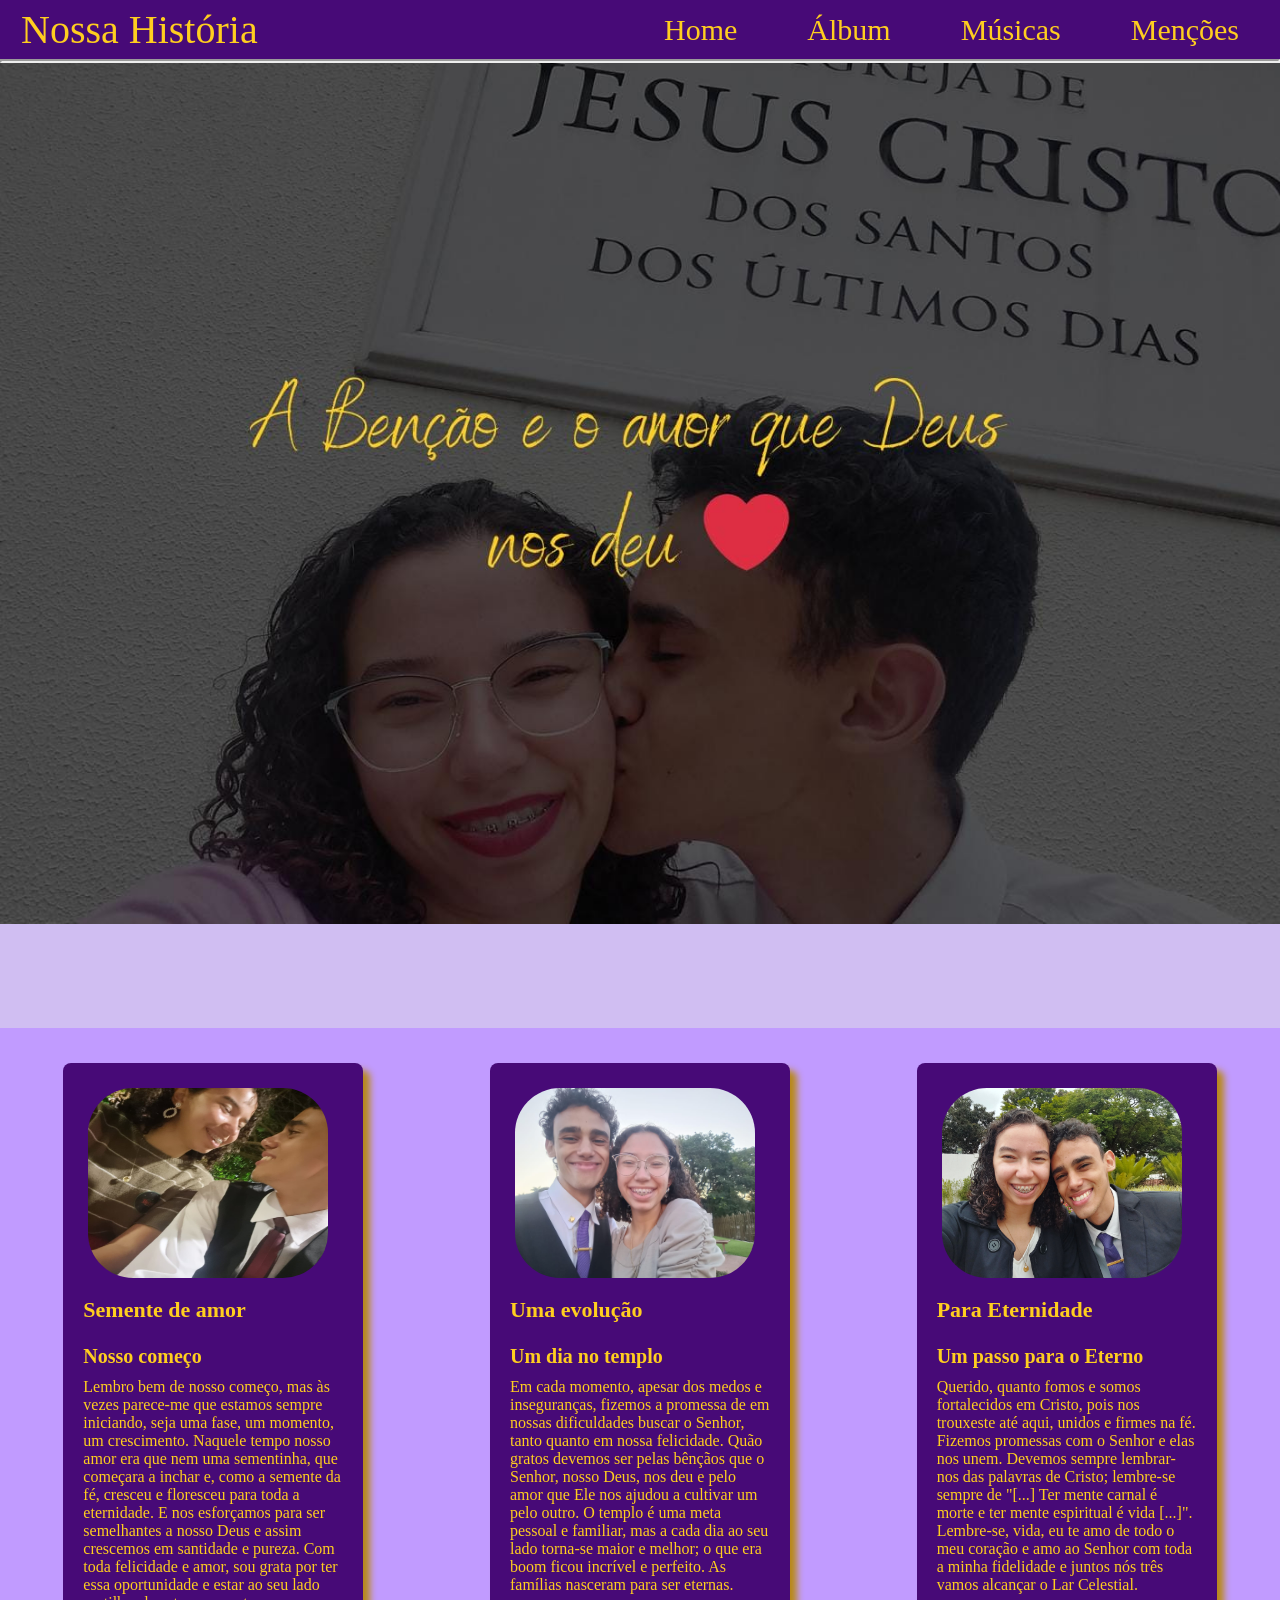
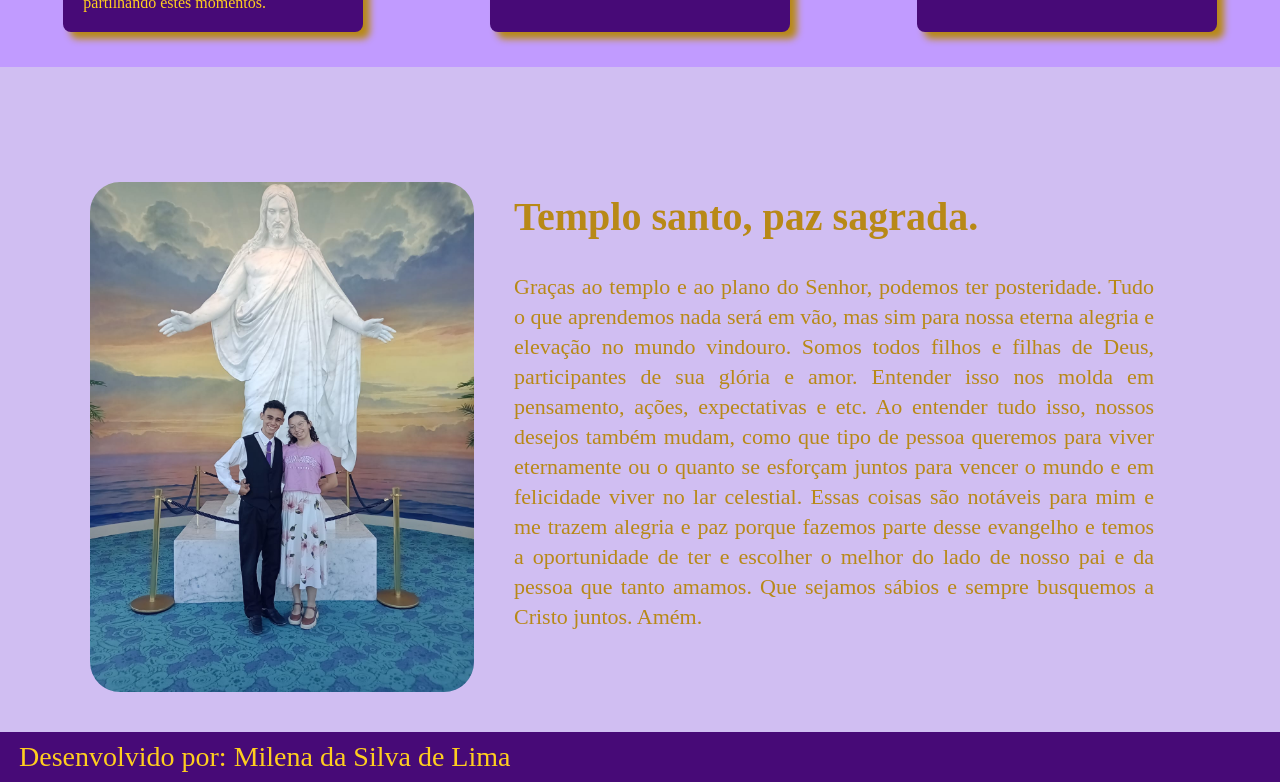
==== index.html @ a8db6cc5 "Add files via upload" ====
<!DOCTYPE html>
<html lang="pt-br">
<head>
    <meta charset="UTF-8">
    <meta name="viewport" content="width=device-width, initial-scale=1.0">
    <title>Um pouco de nós</title>
    <link rel="stylesheet" href="style.css">
</head>
<body>

    <!--Menu-->
    <header>
        <div class="menu">
            <nav>
                <div class="nome">Nossa História</div>

                <ul class="link">
                    <li class="nav-item"><a href="index.html">Home</a></li>
                    <li class="nav-item"><a href="album.html" target="_blank">Álbum</a></li>
                    <li class="nav-item"><a href="https://link.deezer.com/s/31lwCojMn3Z6ykWUoyiZ3" target="_blank">Músicas</a></li>
                    <li class="nav-item"><a href="https://pin.it/3U1LkobRV" target="_blank">Menções</a></li>
                </ul>

                <div class="mobile-menu-icon">
                    <button onclick="menuShow()"><img class="icon" src="img/nav.png" width="80" height="60" alt=""></button>
                </div>
            </nav>
            <hr>
            <div class="mobile-menu">
                 <ul class="link">
                    <li class="nav-item"><a href="index.html" class="nav-link">Home</a></li>
                    <li class="nav-item"><a href="album.html" target="_blank" class="nav-link">Álbum</a></li>
                    <li class="nav-item"><a href="https://link.deezer.com/s/31lwCojMn3Z6ykWUoyiZ3" target="_blank" class="nav-link">Músicas</a></li>
                    <li class="nav-item"><a href="https://pin.it/3U1LkobRV" target="_blank" class="nav-link">Menções</a></li>
                </ul>
            </div>
        </div> <!--End menu -->
    </header>

        <!--End Menu-->


    <main>
        <div class="img">
            <img src="img/img42.jpg" alt="Foto Princípal">
        </div><!--End img-->
    </main>

    <section>
        <div class="containerS">

            <div class="card1">

                <img src="img/img19.jpg" alt="Nós dois">
                <h1>Semente de amor</h1>
                <br>
                <h2>Nosso começo</h2>
                <p>Lembro bem de nosso começo, mas às vezes parece-me que estamos sempre iniciando, seja uma fase, um momento, um crescimento. Naquele tempo nosso amor era que nem uma sementinha, que começara a inchar e, como a semente da fé, cresceu e floresceu para toda a eternidade.  E nos esforçamos para ser semelhantes a nosso Deus e assim crescemos em santidade e pureza. Com toda felicidade e amor, sou grata por ter essa oportunidade e estar ao seu lado partilhando estes momentos. </p>
            </div>


            <div class="card2">

                <img src="img/img11.jpeg" alt="Nós dois">
                <h1>Uma evolução</h1>
                <br>
                <h2>Um dia no templo</h2>
                <p>Em cada momento, apesar dos medos e inseguranças, fizemos a promessa de em nossas dificuldades buscar o Senhor, tanto quanto em nossa felicidade. Quão gratos devemos ser pelas bênçãos que o Senhor, nosso Deus, nos deu e pelo amor que Ele nos ajudou a cultivar um pelo outro. O templo é uma meta pessoal e familiar, mas a cada dia ao seu lado torna-se maior e melhor; o que era boom ficou incrível e perfeito. As famílias nasceram para ser eternas. </p>
                </div>

            <div class="card2">

                <img src="img/img3.jpg" alt="Nós dois">
                <h1>Para Eternidade</h1>
                <br>
                <h2>Um passo para o Eterno</h2>
                <p>Querido, quanto fomos e somos fortalecidos em Cristo, pois nos trouxeste até aqui, unidos e firmes na fé. Fizemos promessas com o Senhor e elas nos unem. Devemos sempre lembrar-nos das palavras de Cristo; lembre-se sempre de "[...] Ter mente carnal é morte e ter mente espiritual é vida [...]". Lembre-se, vida, eu te amo de todo o meu coração e amo ao Senhor com toda a minha fidelidade e juntos nós três vamos alcançar o Lar Celestial.</p>
            </div>

        </div>
    </section>

    <section>
        <div class="memoria">
            
            <img src="img/img16.jpg" alt="O Senhor nos ama e nós o amamos">
            

            <div class="text">

                <h1>Templo santo, paz sagrada.</h1>
                <p>Graças ao templo e ao plano do Senhor, podemos ter posteridade. Tudo o que aprendemos nada será em vão, mas sim para nossa eterna alegria e elevação no mundo vindouro. Somos todos filhos e filhas de Deus, participantes de sua glória e amor. Entender isso nos molda em pensamento, ações, expectativas e etc. Ao entender tudo isso, nossos desejos também mudam, como que tipo de pessoa queremos para viver eternamente ou o quanto se esforçam juntos para vencer o mundo e em felicidade viver no lar celestial. Essas coisas são notáveis para mim e me trazem alegria e paz porque fazemos parte desse evangelho e temos a oportunidade de ter e escolher o melhor do lado de nosso pai e da pessoa que tanto amamos. Que sejamos sábios e sempre busquemos a Cristo juntos. Amém.</p>
            </div>

        </div>
    </section>

    <footer>
        <div class="rodape">
            <p>Desenvolvido por:  Milena da Silva de Lima</p>
        </div>
    </footer>

    <script src="mobile-navbar.js"></script>
<script src="mobile-navbar.js"></script>
</body>
</html>
---- style.css ----
*{
    margin: 0;
    padding: 0;
    box-sizing: border-box;
}

@import url('https://fonts.googleapis.com/css2?family=Momo+Signature&family=Playwrite+CO:wght@100..400&family=Playwrite+CZ:wght@100..400&family=Playwrite+PE:wght@100..400&display=swap');


body{
    background-color: #d0bef2;
}

/*Estilizando menu*/

.menu nav{
    display: flex;
    justify-content: space-between;
    align-items: center;
    padding: 6px;
    background-color: #470a77;
}

.menu nav .nome{
    font-size: 40px;
    font-weight: bold;
    color: #ffce1f;
    font-family: "Momo Signature", cursive;
    font-weight: 400;
    font-style: normal;
    padding-left: 15px;
}

.menu nav .link{
    list-style: none;
    display: flex;
    align-items: center;
}

.menu nav .link li{
    margin: 0 35px;
    font-size: 20px;
}

.menu nav ul li a {
    text-decoration: none;
    color: #ffce1f;
    font-family: "Momo Signature", cursive;
    font-weight: 400;
    font-style: normal;
    font-size: 30px;
}

/*Estilizando menu - mobile*/


/*Estilizando foto*/

.img {
    width: 100%;
}

.img img{
    width: 100%;
}

/*Ajustando card*/

.containerS{
    display: flex;
    background-color: #c19bff;
}

.containerS .card1{

    width: 300px;
    background-color: #470a77;
    margin: 35px auto;
    padding: 20px;
    border-radius: 8px;
    box-shadow: 7px 7px 7px #b88917;
    transition: transform 0.3s ease;
}

.containerS .card1:hover{

    transform: translateY(-5px); 
}

.containerS .card1 img{
    width: 250px;
    height: 200px;
    border-radius: 50px;
    padding: 5px;
    margin: auto;
}

.containerS .card1 p{
    color: #ffce1f;
}

.containerS .card1 h2{
    color: #ffce1f;
    margin-top: 4px;
    margin-bottom: 10px;
    font-size: 20px;
}

.containerS .card1 h1{
    color: #ffce1f;
    margin-top: 10px;
    font-size: 22px;
}

/*estilizando card 2*/

.containerS .card2{

    width: 300px;
    background-color: #470a77;
    margin: 35px auto;
    padding: 20px;
    border-radius: 8px;
    box-shadow: 7px 7px 7px #b88917;
    transition: transform 0.3s ease;

}

.containerS .card2:hover{

    transform: translateY(-5px);
}

.containerS .card2 img{
    width: 250px;
    height: 200px;
    border-radius: 50px;
    padding: 5px;
    margin: auto;

}

.containerS .card2 p{
    color: #ffce1f;
}

.containerS .card2 h2{
    color: #ffce1f;
    margin-top: 4px;
    margin-bottom: 10px;
    font-size: 20px;
}

.containerS .card2 h1{
    color: #ffce1f;
    margin-top: 10px;
    font-size: 22px;
}

/*Ajustado espaçamento*/

main{
    margin-bottom: 100px;
}

section{
    margin-top: 100px;
}

/*Estilizando img*/

.memoria{
    width: 100%;
    display: flex;
}

.memoria img{
    width: 30%;
    margin: 15px;
    border-radius: 30px;
    margin-left: 90px;
}

/*Estilizando text*/

.memoria .text{
    width: 50%;
    margin: 25px;
}

.memoria .text h1{
    font-size: 40px;
    line-height: 50px;
    margin-bottom: 30px;
    color: #b88917;
}

.memoria .text p{
    font-size: 22px;
    line-height: 30px;
    color: #b88917;
    text-align: justify;
}

/*estilizando rodape*/

footer{
    background: #470a77;
}

.rodape{
    display: flex;
    color: #ffce1f;
    padding: 9px;
    margin-top: 25px;
}

.rodape p{
    font-size: 28px;
    font-family: "Momo Signature", cursive;
    font-weight: 400;
    font-style: normal;
    padding-left: 10px;
}

body{
    overflow-x: hidden;
    font-family: 'https://fonts.googleapis.com/css2?family=Momo+Signature&family=Playwrite+CO:wght@100..400&family=Playwrite+CZ:wght@100..400&family=Playwrite+PE:wght@100..400&display=swap' ;
}

  hr{
        color: #b88917;
        border-width: 2px;
    }
    
    .mobile-menu-icon{
    display: none;
}

.mobile-menu{
    display: none;
}


@media  screen and (max-width: 940px) {
   
    *{
        overflow-x: hidden;
        max-width: 940px;
    }
    

   body{
    overflow-x: hidden;
}
    
    /*Cabeçalho*/

    /*.link a{
        display: none;
    }*/

    .menu nav .nome{
        font-size: 30px;
        padding-left: 4px;
    }

    /*Estilizando img*/

    .img{
        width: 100%;
    }

    /*Estilizando containerS -cards*/

    .containerS{
        display: flex;
        flex-direction: column;
        padding: 40px;
    }

    /*Estilizando dedicação*/
    .memoria{
        display: flex;
        flex-direction: column;
    }

    .memoria img{
        width: 370px;
        margin-left: 20px;
        margin-bottom: 45px;
    }

    .memoria, .text{
    width: 150%;
    } 

    section .memoria .text h1{
    font-size: 29px;
    line-height: 35px;
    margin-bottom: 25px;
    padding-left: 10px;
    
    }

    section .memoria .text p{
    font-size: 18px;
    line-height: 30px;
    word-spacing: -3px;
    padding-left: 15px;
    }

    .rodape p{
        font-size: 22px;
        padding: 9px;
    }

    /*Hamburguer*/

    .link {
    display: flex;
    align-items: center;
    
}

.link ul{
    display: flex;
    justify-content: center;
    list-style: none;
}

.nav-item{
    margin: 0 15px;
}

.nav-link{
    text-decoration: none;
    font-size: 1.15rem;
    color: #fff;
    font-weight: 400;
}

    .mobile-menu-icon img{
        padding-left: 15px;
    }
    .nav-bar{
        padding: 1.5rem;
    }

    .nav-item{
        display: none;
    }

    .login-button{
        display: none;
    }

    .mobile-menu-icon{
        display: block;
    }

    .mobile-menu-icon button{
        background-color: transparent;
        border: none;
        cursor: pointer;
    }

    hr{
        color: #b88917;
        border: none;
        height: 2px;
    }
     .mobile-menu  .link{
        background-color: #470a77;
    }

    .mobile-menu  .link a{
        color:#ffce1f;
    }

    .mobile-menu ul{
        display: flex;
        flex-direction: column;
        text-align: center;
        padding-bottom: 1rem;
    }

    .mobile-menu .nav-item{
        display: block;
        padding-top: 1.2rem;
    }

    .mobile-menu .login-button{
        display: block;
        padding: 1rem 2rem;
    }

    .mobile-menu .login-button button{
        width: 100%;
    }

    .open{
        display: block;
    }
}
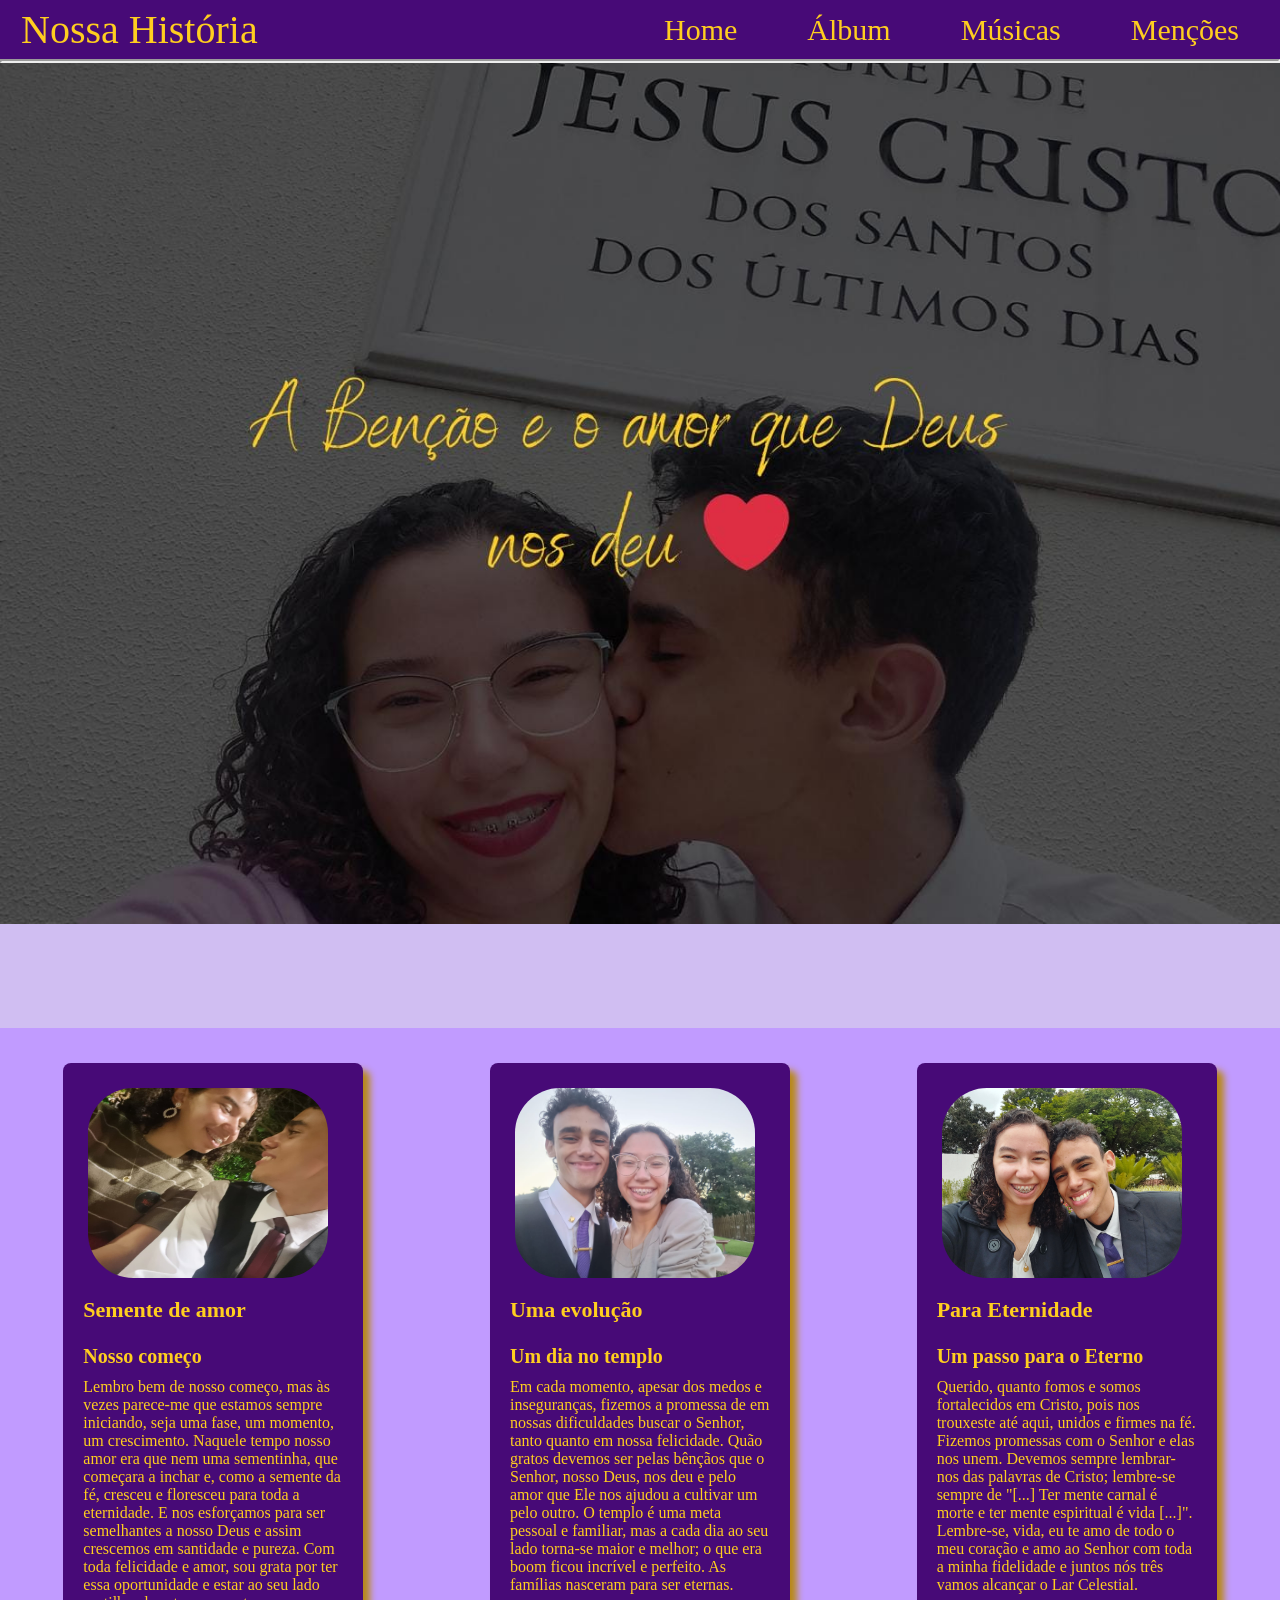
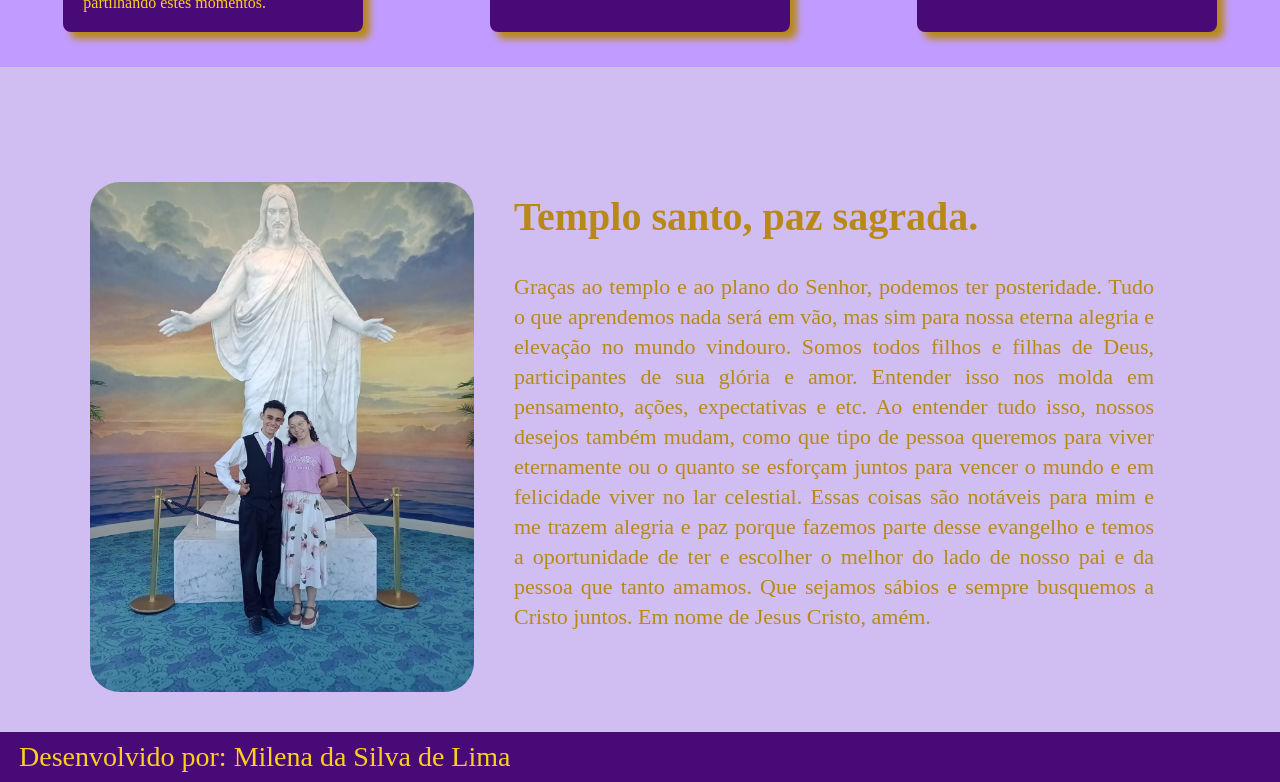
==== commit fa01d055: "Update index.html" ====
--- a/index.html
+++ b/index.html
@@ -89,7 +89,7 @@
             <div class="text">
 
                 <h1>Templo santo, paz sagrada.</h1>
-                <p>Graças ao templo e ao plano do Senhor, podemos ter posteridade. Tudo o que aprendemos nada será em vão, mas sim para nossa eterna alegria e elevação no mundo vindouro. Somos todos filhos e filhas de Deus, participantes de sua glória e amor. Entender isso nos molda em pensamento, ações, expectativas e etc. Ao entender tudo isso, nossos desejos também mudam, como que tipo de pessoa queremos para viver eternamente ou o quanto se esforçam juntos para vencer o mundo e em felicidade viver no lar celestial. Essas coisas são notáveis para mim e me trazem alegria e paz porque fazemos parte desse evangelho e temos a oportunidade de ter e escolher o melhor do lado de nosso pai e da pessoa que tanto amamos. Que sejamos sábios e sempre busquemos a Cristo juntos. Amém.</p>
+                <p>Graças ao templo e ao plano do Senhor, podemos ter posteridade. Tudo o que aprendemos nada será em vão, mas sim para nossa eterna alegria e elevação no mundo vindouro. Somos todos filhos e filhas de Deus, participantes de sua glória e amor. Entender isso nos molda em pensamento, ações, expectativas e etc. Ao entender tudo isso, nossos desejos também mudam, como que tipo de pessoa queremos para viver eternamente ou o quanto se esforçam juntos para vencer o mundo e em felicidade viver no lar celestial. Essas coisas são notáveis para mim e me trazem alegria e paz porque fazemos parte desse evangelho e temos a oportunidade de ter e escolher o melhor do lado de nosso pai e da pessoa que tanto amamos. Que sejamos sábios e sempre busquemos a Cristo juntos. Em nome de Jesus Cristo, amém.</p>
             </div>
 
         </div>
